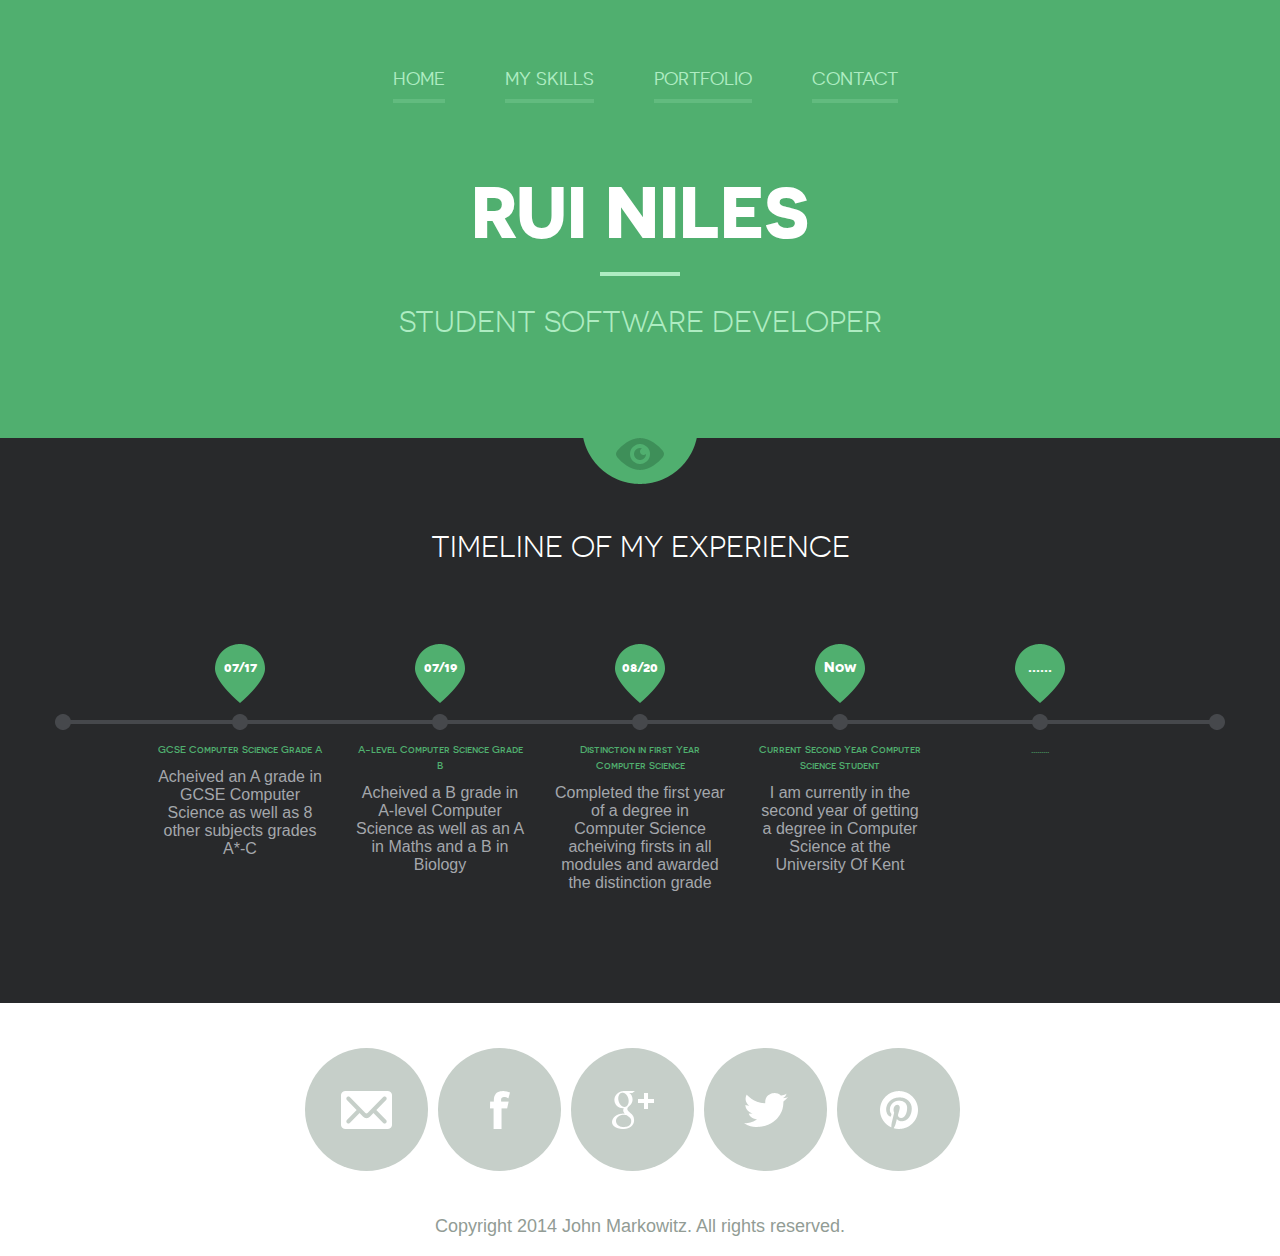
==== index.html @ 6718d768 "Initial Commit" ====
<!DOCTYPE html>
<!--[if lte IE 8]> <html class="oldie" lang="en"> <![endif]-->
<!--[if IE 9]> <html class="ie9" lang="en"> <![endif]-->
<!--[if gt IE 9]><!--> <html lang="en"> <!--<![endif]-->
<head>
	<meta charset="utf-8">
	<meta name="viewport" content="width=device-width, initial-scale=1, maximum-scale=1, minimum-scale=1, user-scalable=no">
	<meta http-equiv="X-UA-Compatible" content="IE=edge,chrome=1">
	<meta name="format-detection" content="telephone=no">
	<title>Rui Niles</title>
	<link rel="stylesheet" href="js/fancybox/jquery.fancybox.css" type="text/css" media="screen" />
	<link rel="stylesheet" href="css/all.css" />
	<link rel="stylesheet" href="css/screen.css" />
	<!--[if lt IE 9]>
		<script src="http://html5shiv.googlecode.com/svn/trunk/html5.js"></script>
	<![endif]-->
</head>
<body>
	<div id="wrapper">
		<div class="wrapper-holder">
			<header id="header">
				<a class="menu_trigger" href="#">menu</a>
					<nav id="nav">
						<ul>
							<li><a class="active" href="index.html">Home</a></li>
							<li><a href="myskills.html">My skills</a></li>
							<li><a href="Portfolio.html">Portfolio</a></li>
							<li><a href="Contact.html">Contact</a></li>
						</ul>
					</nav>
				<h1 class="logo">Rui Niles</h1>
				<h2 class="slogan">Student Software Developer</h2>
			</header>
		</div>
		<div class="wrapper-holder grey">
			<section id="main">
				<h2>Timeline Of My Experience</h2>
				<div class="box_timeline_holder">
					<div class="box_timeline">
						<ul>
							<li>
								<div class="date">
									<span>07/17</span>
								</div>
								<h3>GCSE Computer Science Grade A</h3>
								<p>Acheived an A grade in GCSE Computer Science as well as 8 other subjects grades A*-C</p>
							</li>
							<li>
								<div class="date">
									<span>07/19</span>
								</div>
								<h3>A-level Computer Science Grade B</h3>
								<p>Acheived a B grade in A-level Computer Science as well as an A in Maths and a B in Biology</p>
							</li>
							<li>
								<div class="date">
									<span>08/20</span>
								</div>
								<h3>Distinction in first Year Computer Science</h3>
								<p>Completed the first year of a degree in Computer Science acheiving firsts in all modules and awarded the distinction grade</p>
							</li>
							<li>
								<div class="date">
									<span>Now</span>
								</div>
								<h3>Current Second Year Computer Science Student</h3>
								<p>I am currently in the second year of getting a degree in Computer Science at the University Of Kent</p>
							</li>
							<li>
								<div class="date">
									<span>......</span>
								</div>
								<h3>.........</h3>
								<p></p>
							</li>
						</ul>
					</div>
				</div>
			</section>
		</div>
		<footer id="footer">
			<div class="footer-content">
				<ul class="social">
					<li class="email"><a href="#">Email</a></li>
					<li class="facebook"><a href="#">Facebook</a></li>
					<li class="google"><a href="#">Google+</a></li>
					<li class="twitter"><a href="#">Twitter</a></li>
					<li class="pinterest"><a href="#">Pinterest</a></li>
				</ul>
				<p class="copy">Copyright 2014 John Markowitz. All rights reserved.</p>
			</div>
		</footer>	
	</div>
	<script src="http://code.jquery.com/jquery-1.11.1.min.js"></script>
	<script src="js/isotope.pkgd.min.js"></script>
	<script src="js/cells-by-row.js"></script>
	<script type="text/javascript" src="js/fancybox/jquery.fancybox.pack.js"></script>
	<script type="text/javascript" src="js/main.js"></script>
</body>
</html>
---- css/all.css ----
@font-face {
    font-family: 'novecentosanswide';
    src: url('../fonts/novecentosanswide-normal-webfont.eot');
    src: url('../fonts/novecentosanswide-normal-webfont.eot?#iefix') format('embedded-opentype'),
         url('../fonts/novecentosanswide-normal-webfont.woff') format('woff'),
         url('../fonts/novecentosanswide-normal-webfont.ttf') format('truetype'),
         url('../fonts/novecentosanswide-normal-webfont.svg#novecento_sans_widenormal') format('svg');
    font-weight: normal;
    font-style: normal;
}
@font-face {
    font-family: 'novecentosanswide';
    src: url('../fonts/novecentosanswide-bold-webfont.eot');
    src: url('../fonts/novecentosanswide-bold-webfont.eot?#iefix') format('embedded-opentype'),
         url('../fonts/novecentosanswide-bold-webfont.woff') format('woff'),
         url('../fonts/novecentosanswide-bold-webfont.ttf') format('truetype'),
         url('../fonts/novecentosanswide-bold-webfont.svg#novecentosanswidebold') format('svg');
    font-weight: bold;
    font-style: normal;
}
@font-face {
    font-family: 'novecento_sans_widebook';
    src: url('../fonts/novecentosanswide-book-webfont.eot');
    src: url('../fonts/novecentosanswide-book-webfont.eot?#iefix') format('embedded-opentype'),
         url('../fonts/novecentosanswide-book-webfont.woff') format('woff'),
         url('../fonts/novecentosanswide-book-webfont.ttf') format('truetype'),
         url('../fonts/novecentosanswide-book-webfont.svg#novecento_sans_widebook') format('svg');
    font-weight: normal;
    font-style: normal;
}
@font-face {
    font-family: 'novecento_sans_widemedium';
    src: url('../fonts/novecentosanswide-medium-webfont.eot');
    src: url('../fonts/novecentosanswide-medium-webfont.eot?#iefix') format('embedded-opentype'),
         url('../fonts/novecentosanswide-medium-webfont.woff') format('woff'),
         url('../fonts/novecentosanswide-medium-webfont.ttf') format('truetype'),
         url('../fonts/novecentosanswide-medium-webfont.svg#novecento_sans_widemedium') format('svg');
    font-weight: normal;
    font-style: normal;
}
html, body, div, span, applet, object, iframe,
h1, h2, h3, h4, h5, h6, p, blockquote, pre,
a, abbr, acronym, address, big, cite, code,
del, dfn, em, img, ins, kbd, q, s, samp,
small, strike, sub, sup, tt, var,
b, u, i, center,
dl, dt, dd, ol, ul, li,
fieldset, form, label, legend,
table, caption, tbody, tfoot, thead, tr, th, td,
article, aside, canvas, details, figcaption, figure, 
footer, header, hgroup, menu, nav, section, summary,
time, mark, audio, video {
	margin: 0;
	padding: 0;
	border: 0;
	font-size: 100%;
	font: inherit;
	vertical-align: baseline;
}

article, aside, details, figcaption, figure, 
footer, header, hgroup, menu, nav, section {
	display: block;
}

img {
	vertical-align: middle;
}

ol, ul {
	list-style: none;
}

blockquote, q {
	quotes: none;
}

blockquote:before, blockquote:after,
q:before, q:after {
	content: '';
	content: none;
}

table {
	border-collapse: collapse;
	border-spacing: 0;
}

a[href], label[for], select, 
input[type=checkbox], input[type=radio] {
	cursor: pointer;
}

button, input[type=button], input[type=image], 
input[type=reset], input[type=submit] {
	padding: 0;
	overflow: visible;
	cursor: pointer;
}
input[type=text], input[type=email], input[type=reset], input[type=button], input[type=submit], button{
	-webkit-appearance: none;
	-webkit-border-radius: 0;
}
input[type=url], input[type=password], input[type=text], input[type=email], input[type=reset], input[type=button], input[type=submit], button, textarea{
     -webkit-appearance: none;
     -webkit-border-radius: 0;
     box-sizing: border-box;-webkit-box-sizing: border-box; -moz-box-sizing: border-box;
}

button::-moz-focus-inner, 
input[type=button]::-moz-focus-inner, 
input[type=image]::-moz-focus-inner, 
input[type=reset]::-moz-focus-inner, 
input[type=submit]::-moz-focus-inner {
	border: 0;
}


body,
html {height: 100%;}
body{
	margin:0;
	color:#a4a7ac;
	font:18px Arial, Helvetica, sans-serif;
	-webkit-text-size-adjust: none; 
}
img{border-style:none; vertical-align: top;}
a{text-decoration:none; color:#6e6e6e;}
a:hover{text-decoration:underline;}
#wrapper{
	width:100%;
	height: 100%;
	display:table;
}
.wrapper-holder {
	width:100%;
    display:table-row;
    background: #50af6f;
}
.wrapper-holder.grey{background: #28292b;}
#header {
	max-width: 1170px;
	margin: 0 auto;
	padding: 69px 0 50px;
	position:relative;
}
.menu_trigger{
	width: 31px;
	height: 31px;
	right:0;
	background: url(../images/btn_mobile_menu.png) no-repeat;
	text-indent: -9999em;
	display: none;
	top: 5px;
	position: absolute;
}
.logo {
	text-align:center;
	font-family: 'novecentosanswide';
	font-weight:bold;
	color: #fff;
	font-size: 72px;
	line-height: 74px;
	display: block;
	text-transform: uppercase;
	margin: 85px 0 23px;
}
#nav {
	position: relative;
	display: table;
	margin: 0 auto 22px;
	padding: 0 0 0 10px;
}
#nav ul {
	text-align: center;
}
#nav ul li {
	float: left;
	padding: 0 0 0 60px;
}
#nav ul li:first-child{padding: 0;}
#nav ul a {
	color: #aeecc2;
	font-size: 18px;
	line-height: 20px;
	text-transform: uppercase;
	padding: 0 0 10px;
	border-bottom: 4px solid #62bb7f;
	font-family: 'novecentosanswide';
	font-weight: normal;
}
#nav ul a:hover,#nav ul a.active{
	color: #fff;
	border-bottom: 4px solid #fff;
	text-decoration: none;
	-webkit-transition: all 0.5s ease-in-out;
-moz-transition: all 0.5s ease-in-out;
-o-transition: all 0.5s ease-in-out;
transition: all 0.5s ease-in-out;
}
h2.slogan{
	display: block;
	text-align: center;
	text-transform: uppercase;
	font-family: 'novecento_sans_widebook';
	font-size: 30px;
	line-height: 32px;
	color: #aeecc2;
	padding: 34px 0 50px 0;
	background: url(../images/slogan_bg.gif) no-repeat 50% 0;
}
/*main
 */
#main{
	max-width: 1170px;
	margin: 0 auto;
	padding: 93px 0 76px;
	position:relative;
	background: url(../images/icon_header.png) no-repeat 50% 0;
}
#main h2{
	display: block;
	text-align: center;
	text-transform: uppercase;
	font-family: 'novecento_sans_widebook';
	font-size: 30px;
	line-height: 32px;
	color: #fff;
	margin: 0 0 81px;
}
.box_timeline_holder{
	background: url(../images/bg_timeline_l.png) no-repeat 0 70px;
	position: relative;
	padding: 0 0 0 100px;
	overflow: hidden;
}
.box_timeline{
	background: url(../images/bg_timeline_r.png) no-repeat 100% 70px;
	position: relative;
	padding: 0 100px 0 0;
	overflow: hidden;
}
.box_timeline ul{
	position: relative;
	background: url(../images/bg_ul.gif) repeat-x 0 76px;
	overflow: hidden;
}
.box_timeline ul li{
	float:left;
	width: 170px;
	margin: 0 0 0 30px;
	background: url(../images/bg_ul.gif) repeat-x 0 76px;
}
.box_timeline ul li:first-child{margin: 0;}
.box_timeline ul li .date{
	background: url(../images/bg_timeline_c.png) no-repeat 50% 0;
	height: 86px;
	width: 170px;
	margin: 0 auto 12px;
	overflow: hidden;
}
.box_timeline ul li .date span{
	font-family: 'novecentosanswide';
	font-weight:bold;
	color: #fff;
	font-size: 14px;
	line-height: 16px;
	display: block;
	text-align: center;
	padding: 15px 0 0 0;
}
.box_timeline h3{
	font-family: 'novecento_sans_widemedium';
	color: #50af6f;
	font-size: 10px;
	line-height: 16px;
	display: block;
	text-align: center;
	margin: 0 0 10px;
}
.box_timeline p{
	font-family: Arial, Helvetica, sans-serif;
	color: #a4a7ac;
	font-size: 16px;
	line-height: 18px;
	display: block;
	text-align: center;
	margin: 0 0 10px;
}
/*skills*/
#main .skills_holder h2{text-align: left;margin: 0 0 40px;}
.skills_holder{
	width: 100%;
	overflow: hidden;
	margin: 0 0 40px;
}
.skills_holder .column {
	width: 470px;
	float: left;
	margin: 0 10px 0 0;
}
.skills_holder .column.column-add {
	float: right;
	margin: 0;
}
.progress{
	overflow: hidden;
	width: 100%;
	margin: 20px 0 3px 0;
}
.progress li{
	overflow: hidden;
	height: 43px;
	line-height: 43px;
	background: #46484c;
	border-radius: 5px;
	behavior: url(css/PIE.htc);
	margin: 0 0 27px;
}
.progress li span{
	background: #50af6f;
	color: #fff;
	text-transform:uppercase;
	display: block;
	font-family: 'novecentosanswide';
	font-weight: normal;
	font-size: 18px;
	padding: 0 0 0 20px;
}
.progress li span.photoshop{width: 100%;}
.progress li span.illustrator{width: 70%;}
.progress li span.indesign{width: 40%;}
.progress li span.flash{width: 80%;}
.progress li span.html{width: 75%;}
.progress li span.wordpress{width: 85%;}
.progress li span.jquery{width: 70%;}
.progress li span.seo{width: 40%;}
.plagin_list{
	width: 100%;
	overflow: hidden;
	margin: 0 0 65px;
}
.plagin_list li{
	float:left;
	margin: 0 0 0 25px;
	border-radius: 50%;
	behavior: url(css/PIE.htc);
	text-indent: -9999px;
	background: #28292b;
	width: 121px;
	height: 121px;
	position:relative;
	display: inline-block;
	border: 1px solid #46484c;
}
.plagin_list li:first-child{margin: 0;}
.plagin_list li a{
	display: block;
	vertical-align: middle;
	height: 100%;
	position: relative;
}
.plagin_list li.li_1 a{background: url(../images/icon_ps.png) no-repeat 50% 50% ;}
.plagin_list li.li_2 a{background: url(../images/icon_ai.png) no-repeat 50% 50% ;}
.plagin_list li.li_3 a{background: url(../images/icon_ld.png) no-repeat 50% 50% ;}
.plagin_list li.li_4 a{background: url(../images/icon_fl.png) no-repeat 50% 50% ;}
.plagin_list li.li_5 a{background: url(../images/icon_html.png) no-repeat 50% 50% ;}
.plagin_list li.li_6 a{background: url(../images/icon_wp.png) no-repeat 50% 50% ;}
.plagin_list li.li_7 a{background: url(../images/icon_jq.png) no-repeat 50% 50% ;}
.plagin_list li.li_8 a{background: url(../images/icon_seo.png) no-repeat 50% 50% ;}
.wrapper-holder.grey p{padding: 0 0 25px;}
.plagin_list.none{display: none;}

/*portfolio*/
.sub_nav {
	position: relative;
	display: table;
	margin: 0 auto 79px;
	padding: 0 0 0 10px;
	text-align: center;
}
.sub_nav li {
	padding: 0 0 0 45px;
	display: inline-block;
}
/* .sub_nav li:first-child{padding: 0;} */
.sub_nav a {
	color: #a4a7ac;
	font-size: 14px;
	line-height: 16px;
	text-transform: uppercase;
	padding: 0 0 10px;
	border-bottom: 4px solid #3b3c3e;
	font-family: 'novecentosanswide';
	font-weight: normal;
}
.sub_nav a:hover,.sub_nav a.active{
	color: #50af6f;
	border-bottom: 4px solid #50af6f;
	text-decoration: none;
	-webkit-transition: all 0.5s ease-in-out;
-moz-transition: all 0.5s ease-in-out;
-o-transition: all 0.5s ease-in-out;
transition: all 0.5s ease-in-out;
}
/* begin add */
.sub_nav li {
	color: #a4a7ac;
	font-size: 14px;
	line-height: 16px;
	text-transform: uppercase;
	margin: 0 22px;
	padding: 0 0 10px;
	border-bottom: 4px solid #3b3c3e;
	font-family: 'novecentosanswide';
	font-weight: normal;
}
.sub_nav li:hover,.sub_nav .active {
	color: #50af6f;
	border-bottom: 4px solid #50af6f;
	text-decoration: none;
	cursor: pointer;
	-webkit-transition: all 0.5s ease-in-out;
	-moz-transition: all 0.5s ease-in-out;
	-o-transition: all 0.5s ease-in-out;
	transition: all 0.5s ease-in-out;
}
/* end add */
.item-list {
	overflow: hidden;
	text-align:center;
	margin: 0 0 0 -24px;
}
.item-list li {
	display:inline-block;
	margin: 0 0 25px 24px;
	vertical-align: top;
	font-size: 0;
}
.item {
	text-align: center;
	width: 270px;
	margin: 0 auto;
}
.item .image {
	position: relative;
}
.item .image img {
	max-width: 100%;
	height:auto;
	border-radius: 50%;
}
.item .hover {
	display: none;
	height: 100%;
    left: 0;
    position: absolute;
    top: 0;
    width: 100%;
    background: #6abb84;
	opacity: 0.9;
	border-radius: 50%;
	behavior: url(css/PIE.htc);
}
.item .hover.active{display: block;}
.item .item-content {
	position: relative;
	display: table-cell;
	vertical-align: middle;
	height: 270px;
	z-index: 400;
	padding: 0 30px;
}
.item a{
	text-decoration: none;
}
.item .item-content h4{
	display: block;
	background: url(../images/bg_white_border.gif) no-repeat 50% 100%;
	color: #fff;
	text-transform: uppercase;
	font-family: 'novecentosanswide';
	font-weight:bold;
	font-size: 14px;
	line-height: 16px;
	padding: 0 0 20px;
	text-align: center;
	margin: 0 0 15px;
}
.item .item-content p{
	color: #fff;
	text-align: center;
	display: block;
	font-size: 15px;
	line-height: 17px;
}
/*contact*/
.clear{clear: both;}
.images_holder{
	float: left;
	margin:5px 130px 0 0;
	width: 370px;
}
.images_holder img{
	width: 100%;
	height: auto;
	display: inline;
}
.box_contact{
	overflow:hidden;
	margin: 54px 0 0 0;
}
.box_contact span{
	color: #fff;
	font-family: 'novecento_sans_widebook';
	font-size: 30px;
	line-height: 32px;
	text-transform: uppercase;
	display: block;
	margin: 0 0 55px;
	padding: 5px 0 18px 80px;
}
.box_contact span.email{background: url(../images/icon_email2.png) no-repeat;}
.box_contact span.phone{background: url(../images/icon_phone.png) no-repeat;}
.box_contact span.skype{background: url(../images/icon_skype.png) no-repeat;}
/*footer
 */
#footer {
    width:100%;
    overflow:hidden;
    display:table-footer-group;
    background:#fff;
}
.footer-content {
	max-width: 1170px;
	margin: 0 auto;
	padding: 45px 0 20px;
	color: #a5a5a5;
}
.footer-content .social{
	overflow:hidden;
	margin: 0 auto 45px;
	width: 670px;
}
.footer-content .social li{
	float:left;
	margin: 0 0 0 10px;
	border-radius: 50%;
	behavior: url(css/PIE.htc);
	text-indent: -9999px;
	background: #c6cfc9;
	width: 123px;
	height: 123px;
	position:relative;
	display: table;
}
.footer-content .social li:first-child{margin: 0;}
.footer-content .social li:hover{
	background: #50af6f;
	-webkit-transition: all 0.5s ease-in-out;
-moz-transition: all 0.5s ease-in-out;
-o-transition: all 0.5s ease-in-out;
transition: all 0.5s ease-in-out;
}
.footer-content .social li a{
	display: table-cell;	
	position: relative;
}
.footer-content .social li.email a{background: url(../images/icon_email.png) no-repeat 50% 50% ;}
.footer-content .social li.facebook a{background: url(../images/icon_fb.png) no-repeat 50% 50%;}
.footer-content .social li.google a{background: url(../images/icon_gl.png) no-repeat 50% 50% ;}
.footer-content .social li.twitter a{background: url(../images/icon_tw.png) no-repeat 50% 50% ;}
.footer-content .social li.pinterest a{background: url(../images/icon_pn.png) no-repeat 50% 50%;}
.footer-content p{
	font:18px/20px Arial, Helvetica, sans-serif;
	display: block;
	text-align: center;
	color: #929c95;
}
/* begin add	 */
.popup_portfolio{
	max-width: 1132px;
}
.popup_portfolio h3{
	padding-top:26px;
	font-family: 'novecentosanswide';
	font-weight:bold;
	color: #63666a;
	font-size: 18px;
	line-height: 18px;
	text-transform: uppercase;
}
.popup_portfolio time{
	font-family: 'novecentosanswide';
	color: #abacaf;
	font-size: 12px;
	line-height: 12px;
	text-transform: uppercase;
}
.popup_portfolio p{
	padding: 17px 0 8px;
	color: #808286;
	font-size: 16px;
	line-height: 30px;
}
.popup_portfolio img {
	width: 100%;
	height: auto;
	border-radius: 8px;
}
.fancybox-close {
	width: 46px;
	height: 46px;
	top: -23px;
	right: -20px;
	background-image: url(../images/ico_btn-close.png);
}
.fancybox-opened .fancybox-skin{
	padding: 20px !important;
	border-radius: 10px;
}
.fancybox-nav {
	display: none;
}
/* end add	 */

@media (-webkit-min-device-pixel-ratio:2) ,(min--moz-device-pixel-ratio:2),(-o-min-device-pixel-ratio:2/1),(min-device-pixel-ratio:2),(min-resolution:192dpi),(min-resolution:2dppx){
	#main {
		background-image: url(../images/icon_header@x2.png);
		background-size:114px 46px;
	}
	.menu_trigger{
		background-image: url(../images/btn_mobile_menu@x2.png);
		background-size:31px 30px;
	}
	.slogan{
		background-image: url(../images/slogan_bg@x2.gif);
		background-size:80px 4px;
	}
	.box_timeline_holder{
		background-image: url(../images/bg_timeline_l@x2.png);
		background-size:100px 16px;
	}
	.box_timeline{
		background-image: url(../images/bg_timeline_r@x2.png);
		background-size:100px 16px;
	}
	.box_timeline ul li .date{
		background-image: url(../images/bg_timeline_c@x2.png);
		background-size:50px 86px;
	}
	.footer-content .social li.email a{
		background-image: url(../images/icon_email@x2.png);
		background-size:51px 38px;
	}
	.footer-content .social li.facebook a{
		background-image: url(../images/icon_fb@x2.png);
		background-size:20px 38px;
	}
	.footer-content .social li.google a{
		background-image: url(../images/icon_gl@x2.png);
		background-size:42px 38px;
	}
	.footer-content .social li.twitter a{
		background-image: url(../images/icon_tw@x2.png);
		background-size:44px 34px;
	}
	.footer-content .social li.pinterest a{
		background-image: url(../images/icon_pn@x2.png);
		background-size:38px 38px;
	}
	.plagin_list li.li_1 a{
		background-image: url(../images/icon_ps@x2.png);
		background-size:49px 42px;
	}
	.plagin_list li.li_2 a{
		background-image: url(../images/icon_ai@x2.png);
		background-size:45px 42px;
	}
	.plagin_list li.li_3 a{
		background-image: url(../images/icon_ld@x2.png);
		background-size:40px 43px;
	}
	.plagin_list li.li_4 a{
		background-image: url(../images/icon_fl@x2.png);
		background-size:34px 42px;
	}
	.plagin_list li.li_5 a{
		background-image: url(../images/icon_html@x2.png);
		background-size:39px 55px;
	}
	.plagin_list li.li_6 a{
		background-image: url(../images/icon_wp@x2.png);
		background-size:55px 55px;
	}
	.plagin_list li.li_7 a{
		background-image: url(../images/icon_jq@x2.png);
		background-size:87px 20px;
	}
	.plagin_list li.li_8 a{
		background-image: url(../images/icon_seo@x2.png);
		background-size:60px 24px;
	}
	.box_contact span.email{
		background-image: url(../images/icon_email2@x2.png);
		background-size:54px 41px;
	}
	.box_contact span.phone{
		background-image: url(../images/icon_phone@x2.png);
		background-size:54px 54px;
	}
	.box_contact span.skype{
		background-image: url(../images/icon_skype@x2.png);
		background-size:54px 51px;
	}
/* begin add	 */
	.fancybox-close {
		background-image: url(../images/ico_btn-close@x2.png);
		background-size:46px 46px;
	}
/* end add	 */
}
---- css/screen.css ----
@media only screen and (max-width : 1210px) {
}
@media only screen and (max-width : 1190px) {
	#main {margin:0 20px;}
	.box_timeline_holder{padding: 0 0 0 60px;}
	.box_timeline{padding: 0 60px 0 0;}
	.box_timeline ul li{margin: 0 0 0 25px;}
	.skills_holder .column{width: 450px;}
	.plagin_list li{margin: 0 0 0 2%;display: inline-block;float: none;width: 10%;height: 110px;}
	.item-list{margin: 0;}
/* 	.item-list li{ width: 30%; margin-left: 0;text-align: center;} */

	#container.item-list{width: 900px; margin: 0 auto;}
}
@media only screen and (max-width : 1130px) {
	.box_timeline_holder{padding: 0 0 0 40px;}
	.box_timeline{padding: 0 40px 0 0;}
	.box_timeline ul li{margin: 0 0 0 15px;}
	.images_holder{margin: 5px 80px 0 0;}
	.box_contact span{font-size: 25px;}
}
@media only screen and (max-width : 1100px) {
	.plagin_list li{ }
}
@media only screen and (max-width : 1050px) {
	.box_timeline_holder{padding: 0 0 0 20px;}
	.box_timeline{padding: 0 20px 0 0;}
	.box_timeline ul li{margin: 0 0 0 5px;}
	.plagin_list li{ height: 90px;}
/* 	.item-list li{ width: 49%;} */
}
@media only screen and (max-width : 980px) {

	#nav {float:none; width: 100%;}
	#nav ul {
		text-align:center;
		margin:0;
	}
	#nav ul li {
		display:inline-block;
		padding: 0 15px;
		float:none;
	}
	.logo {
		margin: 0 auto 20px;
		font-size: 62px;
		line-height: 70px;
	}
	#header {
		padding: 20px 10px;
	}
	.box_timeline_holder{padding: 0 0 0 10px;}
	.box_timeline{padding: 0 10px 0 0;}
	.box_timeline ul li{margin: 0;width: 20%;}
	.skills_holder .column{
		width: 100%;
		float: none;
		display: block;
	}
	.skills_holder .column.column-add {padding: 0 !important;}
	.plagin_list.none{display: block;width: 540px;margin: 0 auto 30px;}
	.plagin_list{display: none;}
	.plagin_list.none li{height: 121px;width: 121px;}
	.box_contact span{font-size: 23px;margin: 0 0 40px;}
	.images_holder{margin: 5px 30px 0 0;width: 300px;}
	.box_contact{margin: 40px 0 0 0;}
	#main .skills_holder h2{margin: 0 0 25px;}
	h2.slogan{
		padding-bottom: 14px;
	}
	#container.item-list{width: 600px;}
	.sub_nav li{padding:10px 0;}
}
@media only screen and (max-width : 840px) {
	.box_timeline ul li{margin: 0;width: 100%;float: none;}
	#main h2{margin: 0 0 30px;}
	.images_holder {
		margin: 5px auto 20px;
		width: 300px;
		float: none;
	}
	.box_contact {
		margin: 40px auto 0;
		width: 460px;
	}
	.box_timeline_holder,.box_timeline{background: none;}
}
@media only screen and (max-width : 768px) {
	.footer-content {padding: 45px 10px 20px;}
	.menu_trigger {
		display: block;
		top: 28px;
	}
	#nav {display: none;padding: 0;margin: 0 0 25px;top: 20px;}
	#nav ul li {
		display:block;
		padding: 0;	
	}
	#nav ul a {
		display:block;
		padding: 8px;
	}
	#nav ul a:hover {
		color: #fff;
		text-decoration:none;
	}
	.footer-content .social{margin: 0 auto 30px;}
	.footer-content .social li{margin: 0 0 0 4px; width: 50px; height: 50px;}
	.footer-content .social li.email a{	background-size: 20px auto;	}
	.footer-content .social li.facebook a{	background-size: 15px auto;	}
	.footer-content .social li.google a{	background-size: 20px auto;	}
	.footer-content .social li.twitter a{	background-size: 20px auto;	}
	.footer-content .social li.pinterest a{	background-size: 20px auto;	}
	.footer-content .social{width: 269px;}
	.logo {font-size: 56px;line-height: 68px;}
	#wrapper.inner .menu_trigger,#wrapper.portfolio .menu_trigger{top: 6px;}
}
@media only screen and (max-width : 680px) {
	#container.item-list{width: 300px;}
	.item-list li{margin-left:0;}
}
@media only screen and (max-width : 640px) {
	.menu_trigger {
		top: 25px;
	}
	.plagin_list.none{width: 480px;}
	.plagin_list.none li{width: 20%;margin: 0 0 0 2%;height: 95px;}
	.skills_holder{margin: 0 0 10px;}
	.logo{
		font-size: 54px;
		line-height: 60px;
	}
}
@media only screen and (max-width : 600px) {
/* 	.sub_nav li{padding: 0 0 0 30px;} */
	.logo{
		font-size: 46px;
		line-height: 56px;
	}
/* 	.item{
		width: 180px;
	}
	.item .item-content{
		height: 180px;
	}
	.item .item-content p{
		display: none
	} */
}
@media only screen and (max-width : 550px) {
	.plagin_list.none{width: 420px;}
	.plagin_list.none li{width: 20%;margin: 0 0 0 2%;height: 84px;}
	.sub_nav li{padding: 0;text-align: center;margin: 0 0 15px; display: block;}
	.sub_nav{margin: 0 auto 40px;}
	.box_contact {
		margin: 40px auto 0;
		width: 300px;
	}
	.box_contact span.email{font-size: 14px;}
	#nav ul a:hover, #nav ul a.active,#nav ul a{border: none;}
	#wrapper.portfolio #main{padding:93px 0 0 0; }
	.logo{margin: 0 auto 20px;font-size: 40px;		line-height: 52px;}
}
@media only screen and (max-width : 480px) {
	.logo{
		font-size: 52px;
		line-height: 54px;
	}
	.slogan{
		font-size: 20px;
		line-height: 22px;
	}
	.plagin_list.none{display: none;}
	.plagin_list{display: block;}
	.plagin_list li,.plagin_list li:first-child{display: inline-block; vertical-align: top; width: 45%; height: auto; border: 0;margin: 0 2% 2% 2%;}
	.plagin_list li a,.plagin_list li:first-child a{width: 121px;height: 121px;border: 1px solid #46484c;border-radius: 50%;margin: 0 auto;}
	.plagin_list{margin: 0 0 20px;}
	#main{margin: 0 10px;}
/* 	.item-list{margin: 0;}
	.item-list li{margin: 0 0 20px;} */
	.menu_trigger{top: 20px;}
}
@media screen and (max-width:420px) {
/* 	.item{
		width: 130px;
	}
	.item .item-content{
		height: 130px;
		padding: 0 15px;
	} */
	.logo{
		font-size: 42px;
		line-height: 44px;
	}
	.slogan{
		font-size: 16px;
		line-height: 18px;
	}
	.box_contact {
		margin: 40px auto 0;
		width: 280px;
	}
	.box_contact span.email{font-size: 12px;}
	.images_holder{width: 280px;margin: 0 auto 20px;}
}
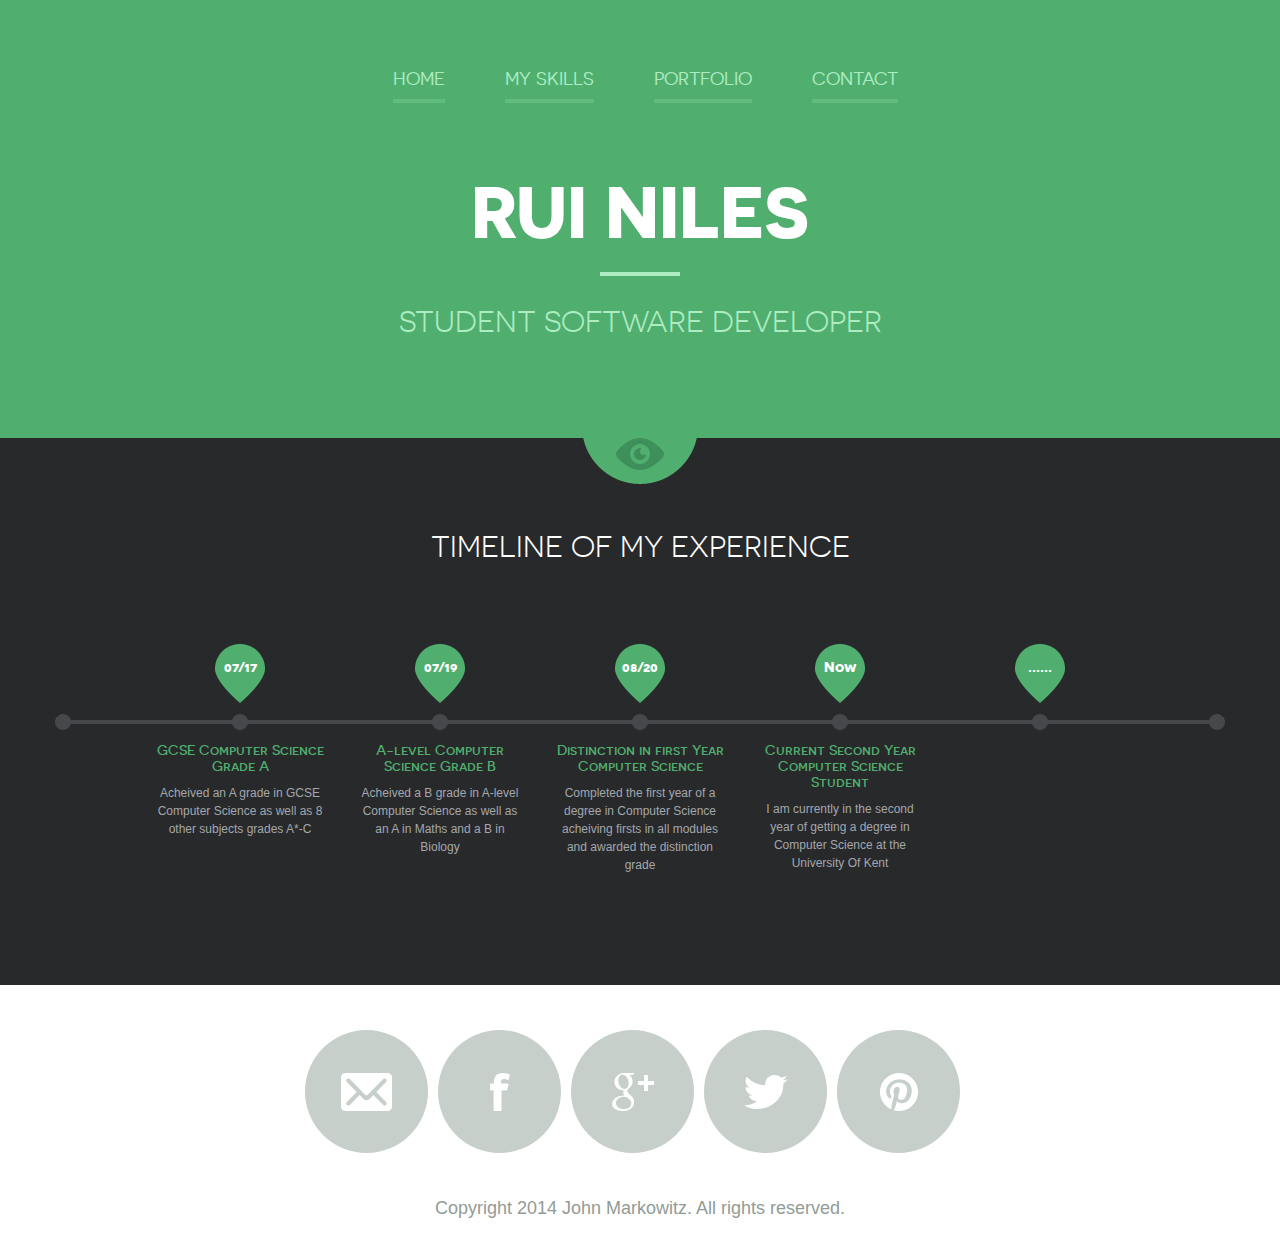
==== commit 146bc033: "Initial Commit" ====
--- a/index.html
+++ b/index.html
@@ -70,7 +70,7 @@
 								<div class="date">
 									<span>......</span>
 								</div>
-								<h3>.........</h3>
+								<h3></h3>
 								<p></p>
 							</li>
 						</ul>
--- a/css/all.css
+++ b/css/all.css
@@ -272,7 +272,7 @@
 .box_timeline h3{
 	font-family: 'novecento_sans_widemedium';
 	color: #50af6f;
-	font-size: 10px;
+	font-size: 14px;
 	line-height: 16px;
 	display: block;
 	text-align: center;
@@ -281,7 +281,7 @@
 .box_timeline p{
 	font-family: Arial, Helvetica, sans-serif;
 	color: #a4a7ac;
-	font-size: 16px;
+	font-size: 12px;
 	line-height: 18px;
 	display: block;
 	text-align: center;
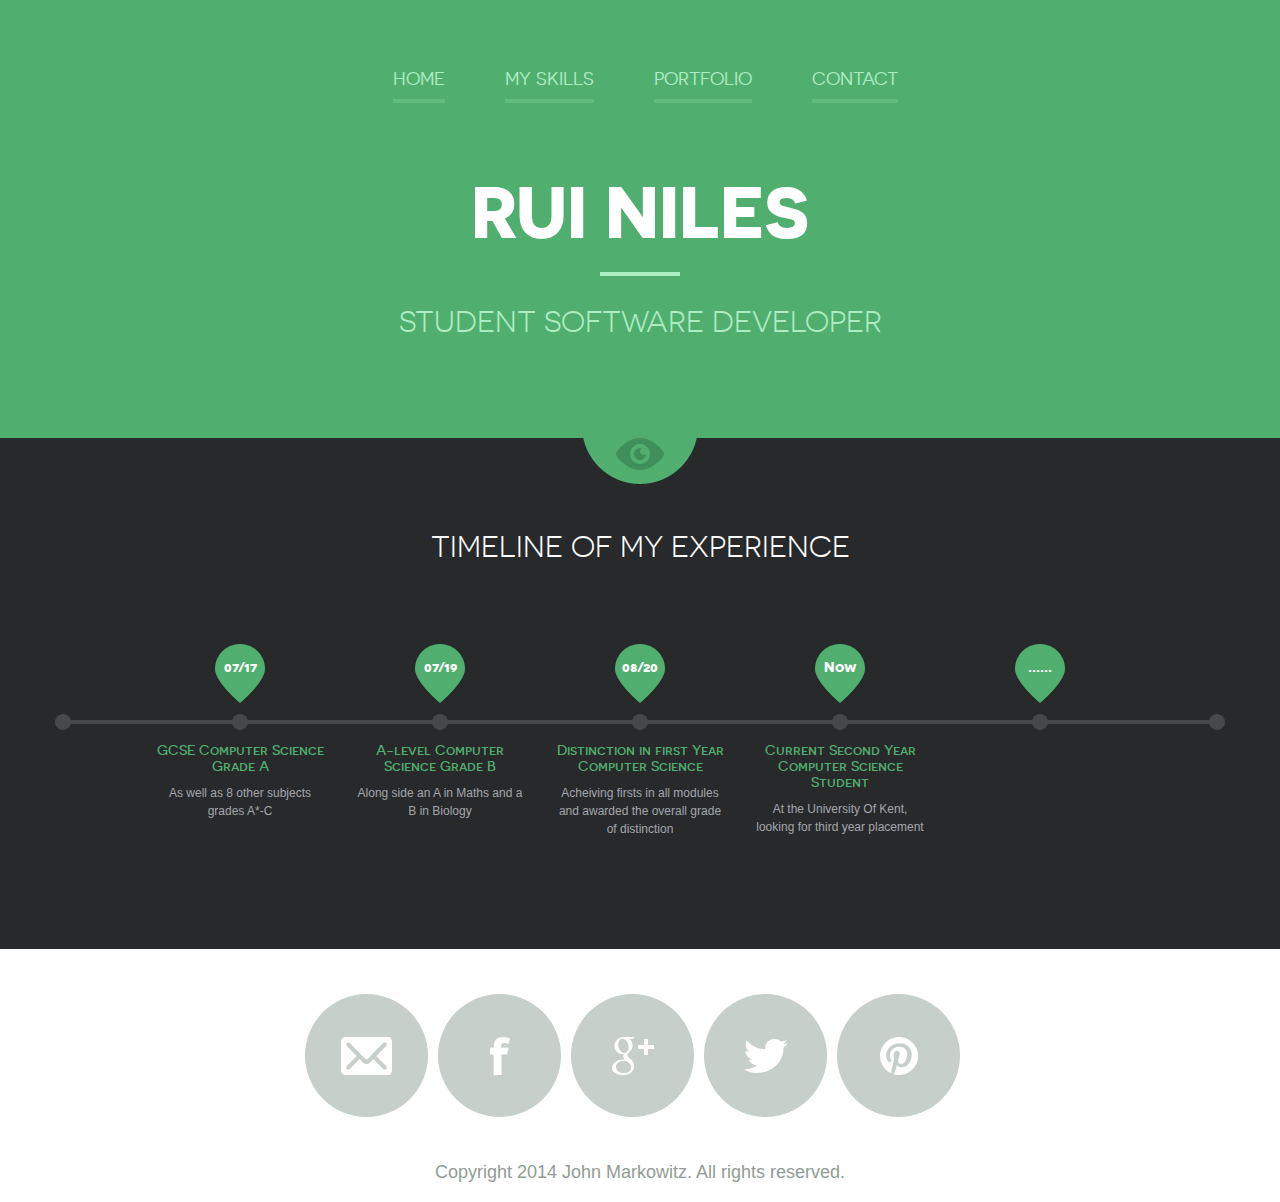
==== commit d2246ee2: "Initial Commit" ====
--- a/index.html
+++ b/index.html
@@ -43,28 +43,28 @@
 									<span>07/17</span>
 								</div>
 								<h3>GCSE Computer Science Grade A</h3>
-								<p>Acheived an A grade in GCSE Computer Science as well as 8 other subjects grades A*-C</p>
+								<p>As well as 8 other subjects grades A*-C</p>
 							</li>
 							<li>
 								<div class="date">
 									<span>07/19</span>
 								</div>
 								<h3>A-level Computer Science Grade B</h3>
-								<p>Acheived a B grade in A-level Computer Science as well as an A in Maths and a B in Biology</p>
+								<p>Along side an A in Maths and a B in Biology</p>
 							</li>
 							<li>
 								<div class="date">
 									<span>08/20</span>
 								</div>
 								<h3>Distinction in first Year Computer Science</h3>
-								<p>Completed the first year of a degree in Computer Science acheiving firsts in all modules and awarded the distinction grade</p>
+								<p>Acheiving firsts in all modules and awarded the overall grade of distinction</p>
 							</li>
 							<li>
 								<div class="date">
 									<span>Now</span>
 								</div>
 								<h3>Current Second Year Computer Science Student</h3>
-								<p>I am currently in the second year of getting a degree in Computer Science at the University Of Kent</p>
+								<p>At the University Of Kent, looking for third year placement</p>
 							</li>
 							<li>
 								<div class="date">
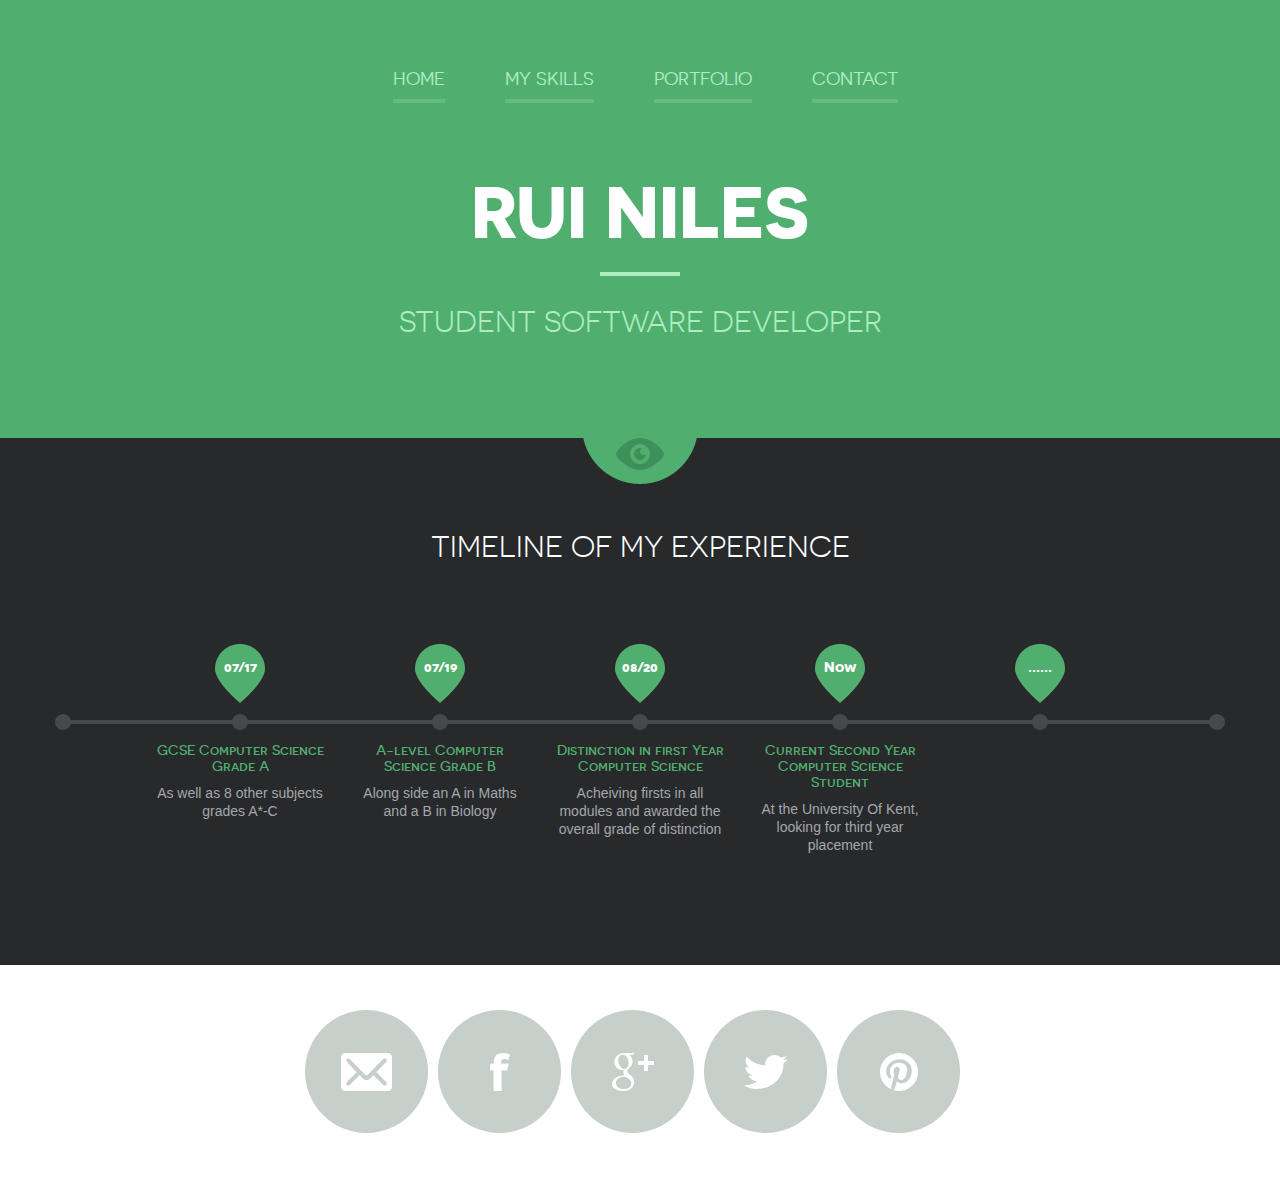
==== commit 66be9c40: "Initial Commit" ====
--- a/index.html
+++ b/index.html
@@ -87,7 +87,6 @@
 					<li class="twitter"><a href="#">Twitter</a></li>
 					<li class="pinterest"><a href="#">Pinterest</a></li>
 				</ul>
-				<p class="copy">Copyright 2014 John Markowitz. All rights reserved.</p>
 			</div>
 		</footer>	
 	</div>
--- a/css/all.css
+++ b/css/all.css
@@ -134,7 +134,7 @@
 }
 .wrapper-holder {
 	width:100%;
-    display:table-row;
+	display:table-row;
     background: #50af6f;
 }
 .wrapper-holder.grey{background: #28292b;}
@@ -281,7 +281,7 @@
 .box_timeline p{
 	font-family: Arial, Helvetica, sans-serif;
 	color: #a4a7ac;
-	font-size: 12px;
+	font-size: 14px;
 	line-height: 18px;
 	display: block;
 	text-align: center;
@@ -327,14 +327,13 @@
 	font-size: 18px;
 	padding: 0 0 0 20px;
 }
-.progress li span.photoshop{width: 100%;}
-.progress li span.illustrator{width: 70%;}
-.progress li span.indesign{width: 40%;}
-.progress li span.flash{width: 80%;}
-.progress li span.html{width: 75%;}
-.progress li span.wordpress{width: 85%;}
-.progress li span.jquery{width: 70%;}
-.progress li span.seo{width: 40%;}
+.progress li span.java{width: 90%;}
+.progress li span.python{width: 60%;}
+.progress li span.vb{width: 50%;}
+.progress li span.html{width: 85%;}
+.progress li span.css{width: 75%;}
+.progress li span.javascript{width: 90%;}
+.progress li span.php{width: 45%;}
 .plagin_list{
 	width: 100%;
 	overflow: hidden;
@@ -512,10 +511,9 @@
 }
 .box_contact span{
 	color: #fff;
-	font-family: 'novecento_sans_widebook';
+	font-family: Arial, Helvetica, sans-serif;
 	font-size: 30px;
 	line-height: 32px;
-	text-transform: uppercase;
 	display: block;
 	margin: 0 0 55px;
 	padding: 5px 0 18px 80px;
@@ -603,6 +601,12 @@
 	font-size: 16px;
 	line-height: 30px;
 }
+.popup_portfolio a{
+	font-family: 'novecentosanswide';
+	font-weight:bold;
+	float: right;
+	padding: 8px;
+}
 .popup_portfolio img {
 	width: 100%;
 	height: auto;
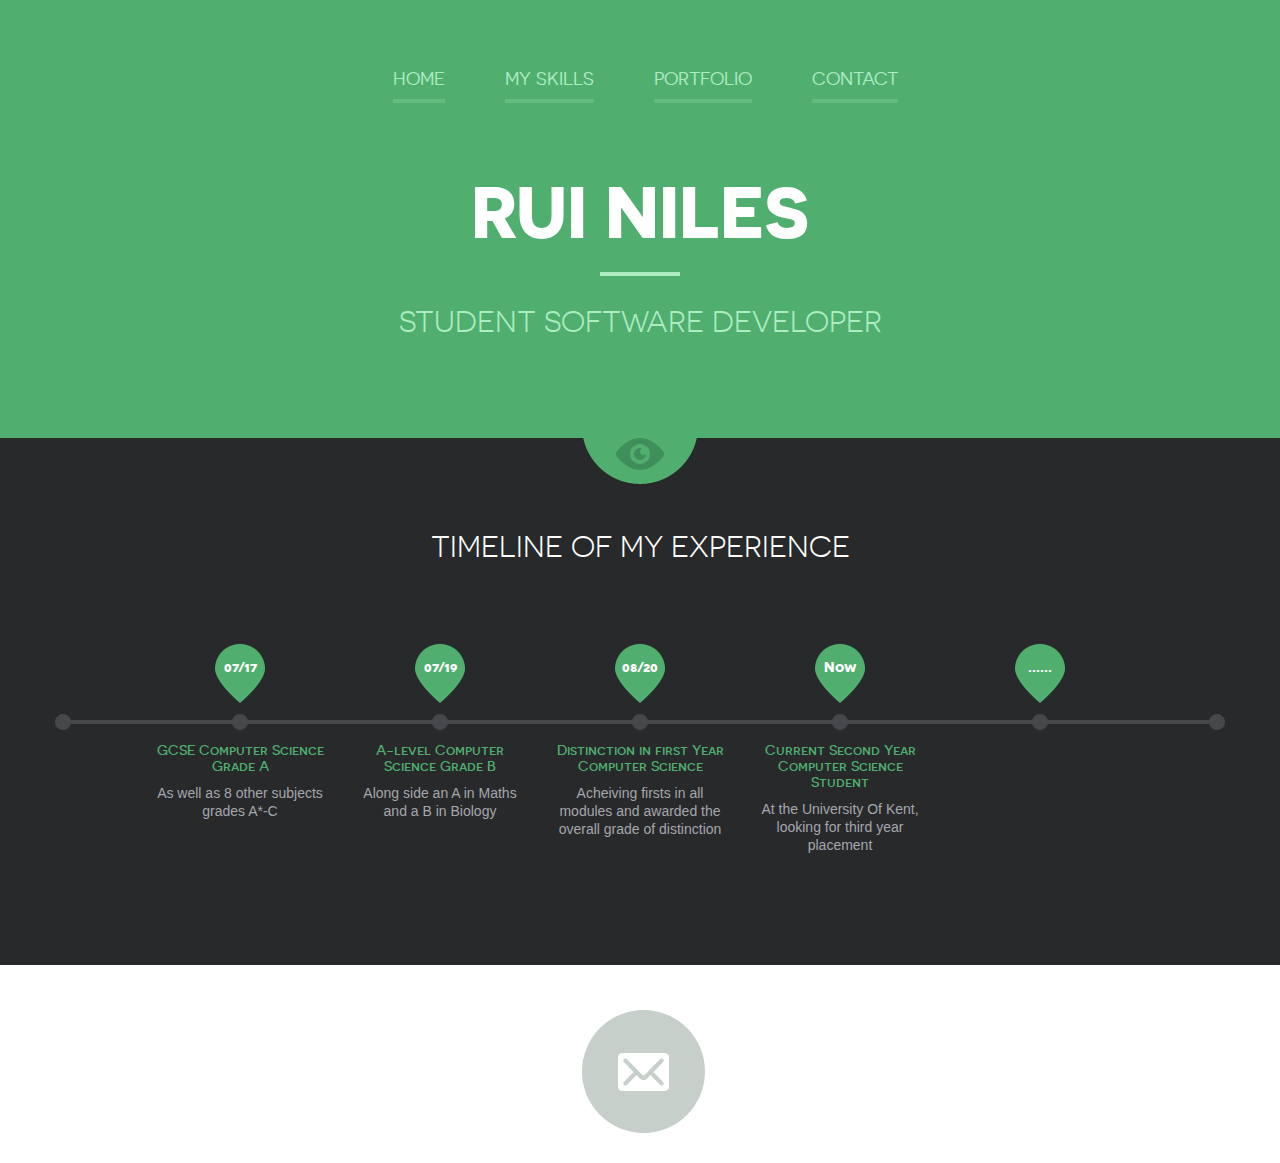
==== commit 26706622: "ver1.0" ====
--- a/index.html
+++ b/index.html
@@ -24,8 +24,8 @@
 						<ul>
 							<li><a class="active" href="index.html">Home</a></li>
 							<li><a href="myskills.html">My skills</a></li>
-							<li><a href="Portfolio.html">Portfolio</a></li>
-							<li><a href="Contact.html">Contact</a></li>
+							<li><a href="portfolio.html">Portfolio</a></li>
+							<li><a href="contact.html">Contact</a></li>
 						</ul>
 					</nav>
 				<h1 class="logo">Rui Niles</h1>
@@ -81,16 +81,12 @@
 		<footer id="footer">
 			<div class="footer-content">
 				<ul class="social">
-					<li class="email"><a href="#">Email</a></li>
-					<li class="facebook"><a href="#">Facebook</a></li>
-					<li class="google"><a href="#">Google+</a></li>
-					<li class="twitter"><a href="#">Twitter</a></li>
-					<li class="pinterest"><a href="#">Pinterest</a></li>
+					<li class="email"><a href="contact.html">Email</a></li>
 				</ul>
 			</div>
 		</footer>	
 	</div>
-	<script src="http://code.jquery.com/jquery-1.11.1.min.js"></script>
+	<script src="https://code.jquery.com/jquery-1.11.1.min.js"></script>
 	<script src="js/isotope.pkgd.min.js"></script>
 	<script src="js/cells-by-row.js"></script>
 	<script type="text/javascript" src="js/fancybox/jquery.fancybox.pack.js"></script>
--- a/css/all.css
+++ b/css/all.css
@@ -439,6 +439,7 @@
 .item {
 	text-align: center;
 	width: 270px;
+	height: 270px;
 	margin: 0 auto;
 }
 .item .image {
@@ -537,8 +538,8 @@
 }
 .footer-content .social{
 	overflow:hidden;
-	margin: 0 auto 45px;
-	width: 670px;
+	margin: 0 45% 10px;
+	width: 150px;
 }
 .footer-content .social li{
 	float:left;
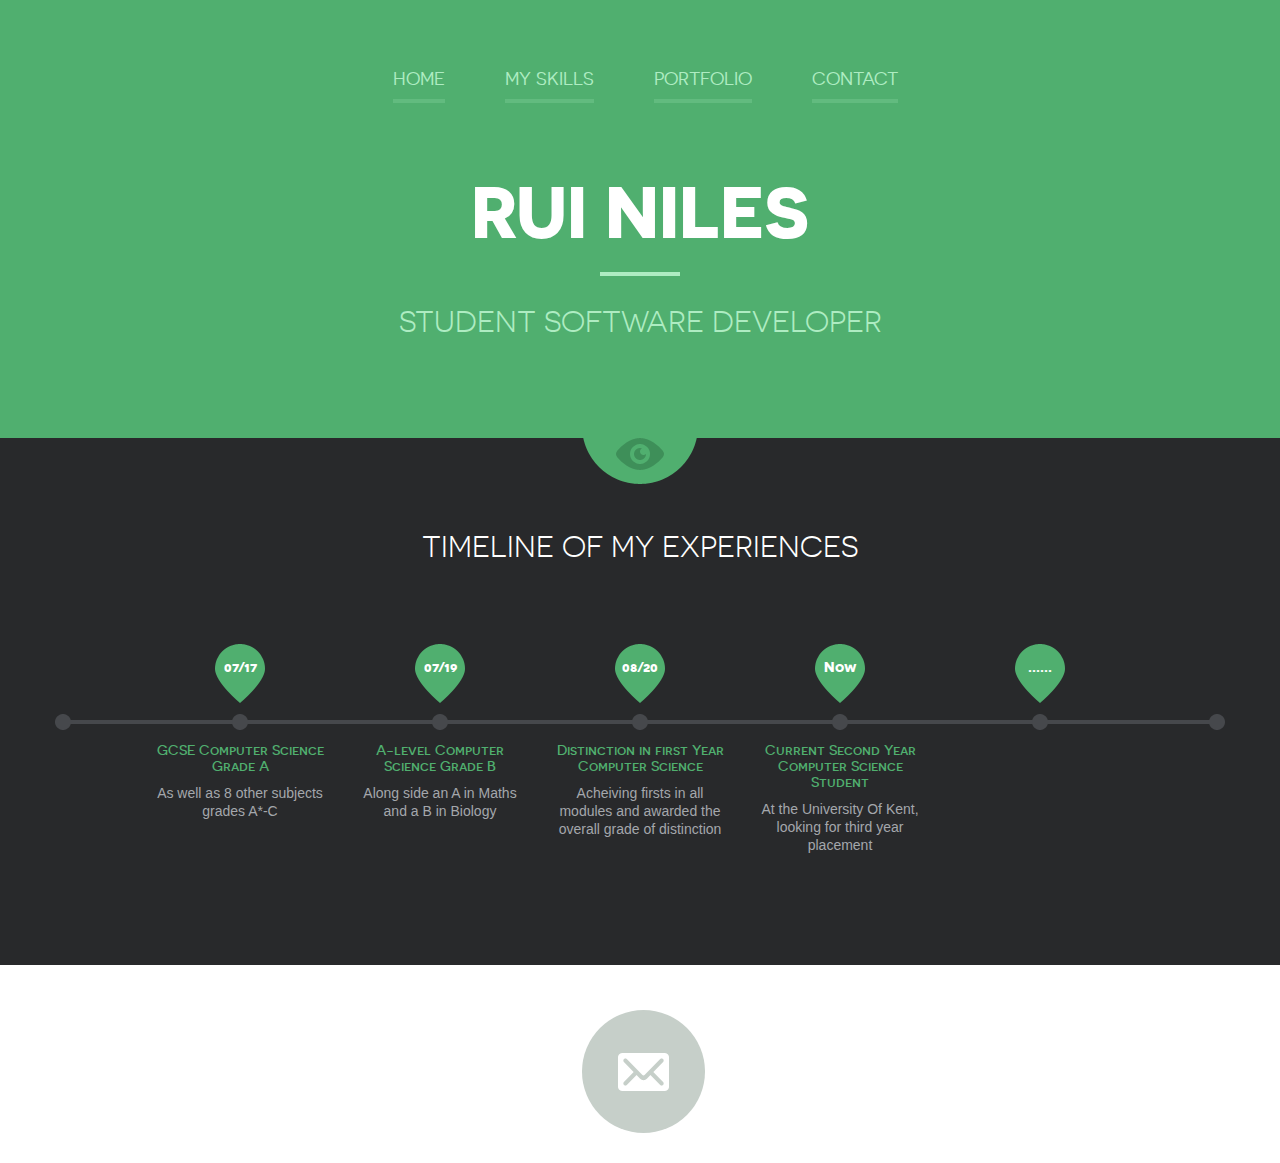
==== commit 29923594: "Update index.html" ====
--- a/index.html
+++ b/index.html
@@ -34,7 +34,7 @@
 		</div>
 		<div class="wrapper-holder grey">
 			<section id="main">
-				<h2>Timeline Of My Experience</h2>
+				<h2>Timeline Of My Experiences</h2>
 				<div class="box_timeline_holder">
 					<div class="box_timeline">
 						<ul>
